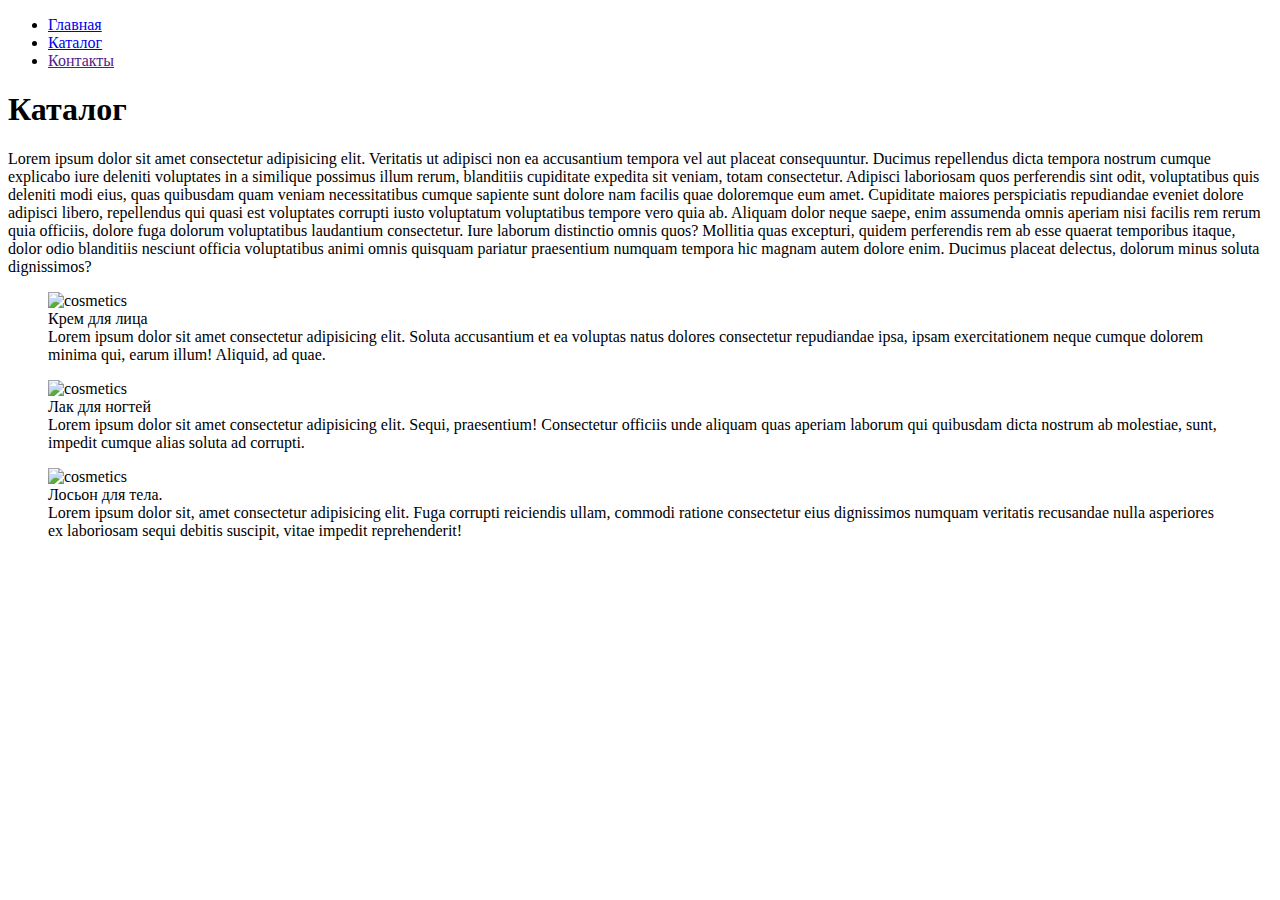
==== catalog/catalog.html @ c92a8948 "add new file" ====
<!DOCTYPE html>
<html lang="en">
<head>
    <meta charset="UTF-8">
    <meta name="viewport" content="width=device-width, initial-scale=1.0">
    <title>Document</title>
</head>
<body>
    <ul>
        <li><a href="../index.html">Главная</a></li>
        <li><a href="#">Каталог</a></li>
        <li><a href="">Контакты</a></li>
    </ul>
    <h1>Каталог</h1>
    <p>Lorem ipsum dolor sit amet consectetur adipisicing elit. Veritatis ut adipisci non ea accusantium tempora vel aut placeat consequuntur. Ducimus repellendus dicta tempora nostrum cumque explicabo iure deleniti voluptates in a similique possimus illum rerum, blanditiis cupiditate expedita sit veniam, totam consectetur. Adipisci laboriosam quos perferendis sint odit, voluptatibus quis deleniti modi eius, quas quibusdam quam veniam necessitatibus cumque sapiente sunt dolore nam facilis quae doloremque eum amet. Cupiditate maiores perspiciatis repudiandae eveniet dolore adipisci libero, repellendus qui quasi est voluptates corrupti iusto voluptatum voluptatibus tempore vero quia ab. Aliquam dolor neque saepe, enim assumenda omnis aperiam nisi facilis rem rerum quia officiis, dolore fuga dolorum voluptatibus laudantium consectetur. Iure laborum distinctio omnis quos? Mollitia quas excepturi, quidem perferendis rem ab esse quaerat temporibus itaque, dolor odio blanditiis nesciunt officia voluptatibus animi omnis quisquam pariatur praesentium numquam tempora hic magnam autem dolore enim. Ducimus placeat delectus, dolorum minus soluta dignissimos?</p>
     <figure><img  src="../img/ecofriendly-beauty-product.jpg" alt="cosmetics"title="cosmetics" width="300" height="300">
        <figcaption>Крем для лица
            <br>
            Lorem ipsum dolor sit amet consectetur adipisicing elit. Soluta accusantium et ea voluptas natus dolores consectetur repudiandae ipsa, ipsam exercitationem neque cumque dolorem minima qui, earum illum! Aliquid, ad quae.</figcaption></figure>
        <figure><img src="../img/nail-polish-floral-background.jpg" alt="cosmetics"  title="Лак для ногтей" width="300" height="300">
        <figcaption>Лак для ногтей
            <br>
            Lorem ipsum dolor sit amet consectetur adipisicing elit. Sequi, praesentium! Consectetur officiis unde aliquam quas aperiam laborum qui quibusdam dicta nostrum ab molestiae, sunt, impedit cumque alias soluta ad corrupti. </figcaption></figure>

        <figure><img src="../img/bottle-cosmetic-lotion.jpg" alt="cosmetics" title="Лосьон для тела" width="300" height="300">
        <figcaption>Лосьон для тела.
            <br>
            Lorem ipsum dolor sit, amet consectetur adipisicing elit. Fuga corrupti reiciendis ullam, commodi ratione consectetur eius dignissimos numquam veritatis recusandae nulla asperiores ex laboriosam sequi debitis suscipit, vitae impedit reprehenderit!
        </figcaption></figure> 
</body>
</html>
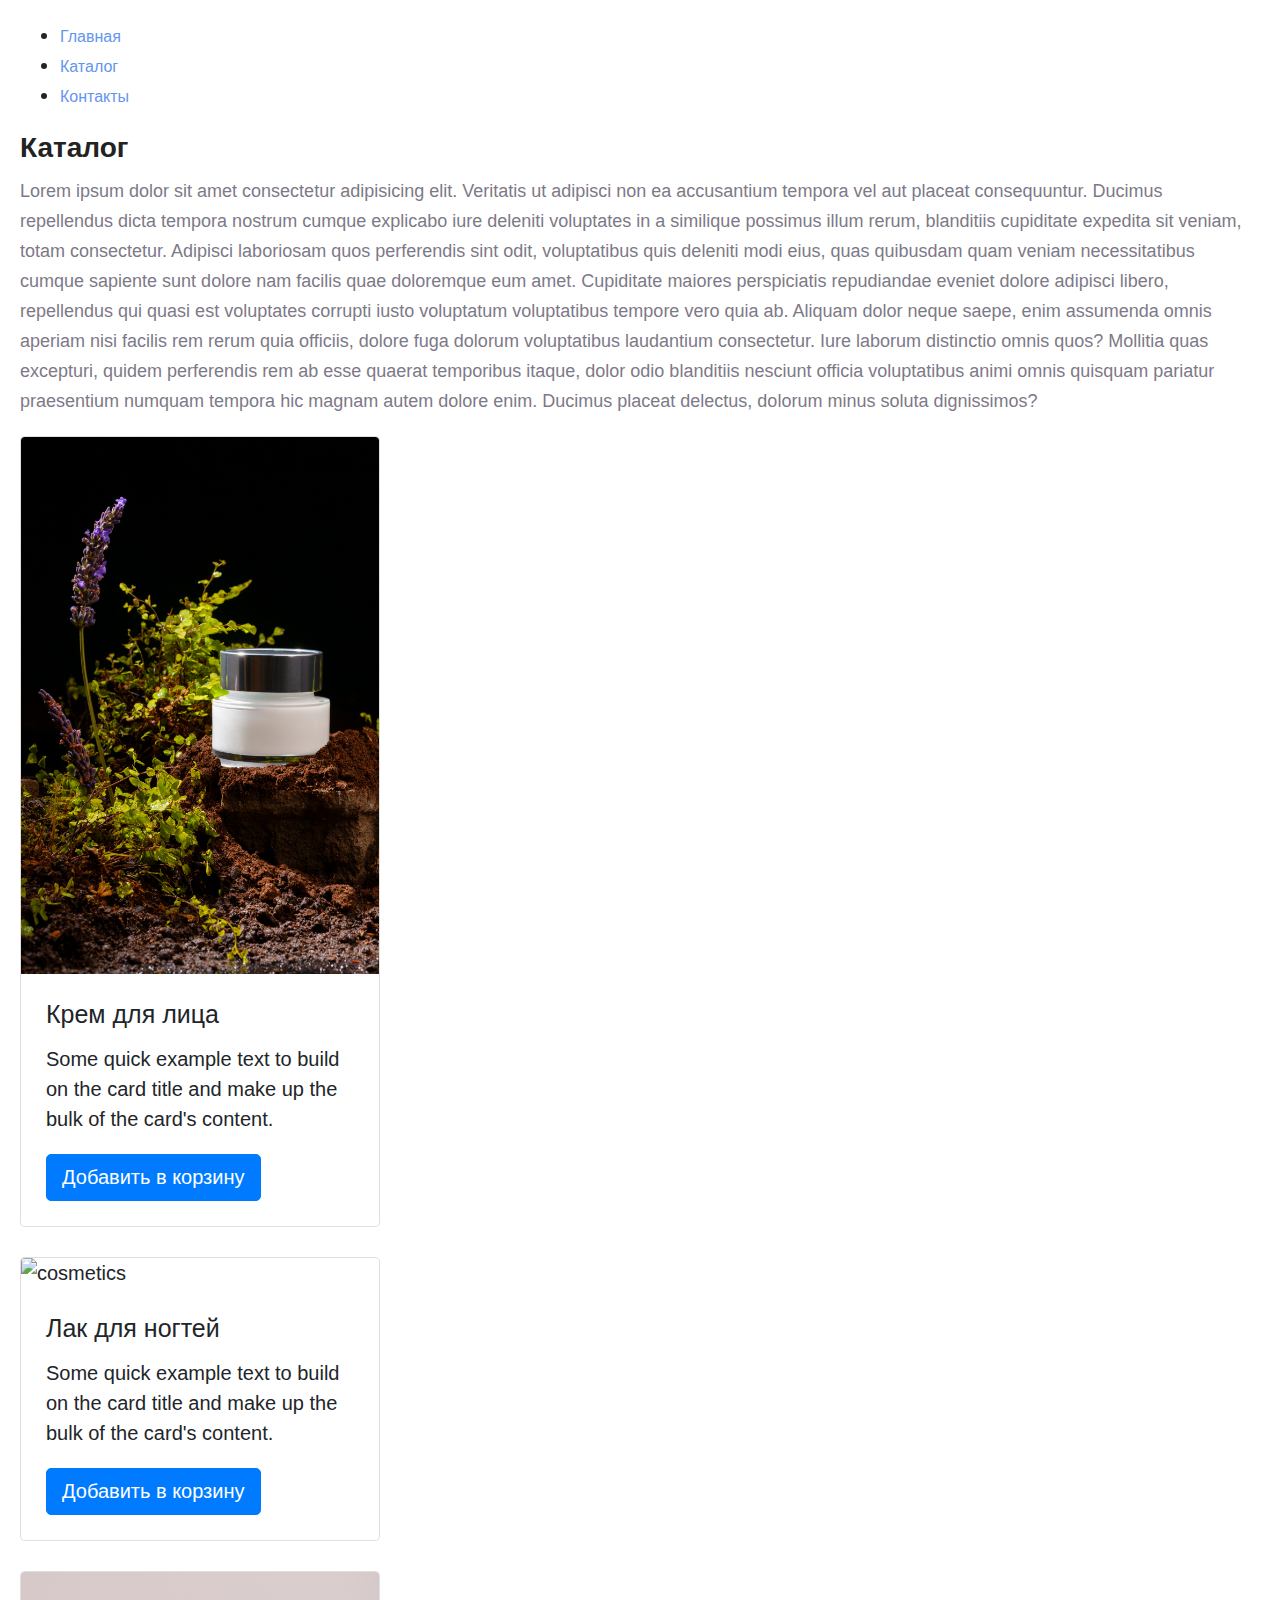
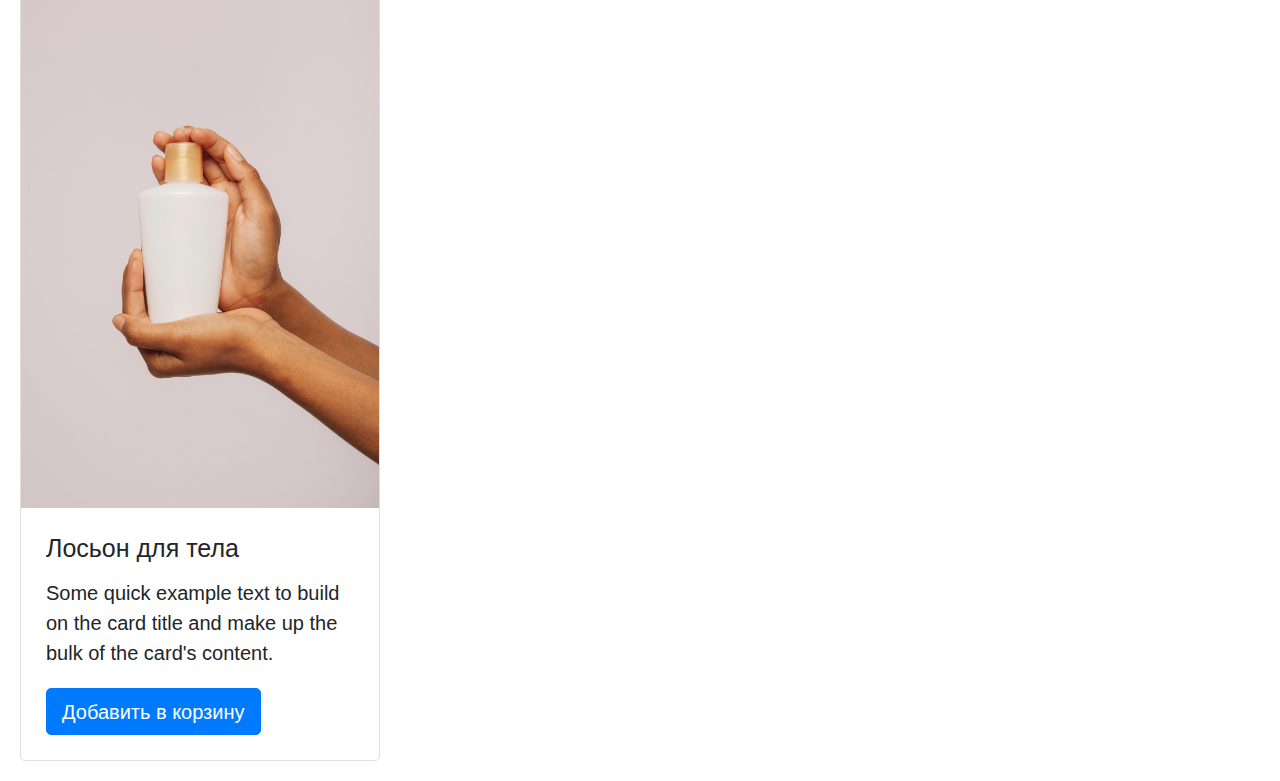
==== commit 52a38a87: "create new task" ====
--- a/catalog/catalog.html
+++ b/catalog/catalog.html
@@ -4,28 +4,60 @@
     <meta charset="UTF-8">
     <meta name="viewport" content="width=device-width, initial-scale=1.0">
     <title>Document</title>
+    <meta
+      name="viewport"
+      content="width=device-width, initial-scale=1, shrink-to-fit=no"
+    />
+    <link
+      rel="stylesheet"
+      href="https://stackpath.bootstrapcdn.com/bootstrap/4.3.1/css/bootstrap.min.css"
+      integrity="sha384-ggOyR0iXCbMQv3Xipma34MD+dH/1fQ784/j6cY/iJTQUOhcWr7x9JvoRxT2MZw1T"
+      crossorigin="anonymous"/>
+    <link rel="stylesheet" href="../style/style.css">
+    <link rel="stylesheet" href="./style/style.css" />
+    <link rel="preconnect" href="https://fonts.googleapis.com" />
+    <link rel="preconnect" href="https://fonts.gstatic.com" crossorigin />
+    <link
+      href="https://fonts.googleapis.com/css2?family=Fira+Sans:ital,wght@1,300&family=Nunito:ital,wght@1,300&display=swap"
+      rel="stylesheet"
+    />
 </head>
 <body>
     <ul>
-        <li><a href="../index.html">Главная</a></li>
-        <li><a href="#">Каталог</a></li>
-        <li><a href="">Контакты</a></li>
+        <li><a class = "menu_cl" href="../index.html">Главная</a></li>
+        <li><a class = "menu_cl" href="#">Каталог</a></li>
+        <li><a class = "menu_cl" href="">Контакты</a></li>
     </ul>
-    <h1>Каталог</h1>
-    <p>Lorem ipsum dolor sit amet consectetur adipisicing elit. Veritatis ut adipisci non ea accusantium tempora vel aut placeat consequuntur. Ducimus repellendus dicta tempora nostrum cumque explicabo iure deleniti voluptates in a similique possimus illum rerum, blanditiis cupiditate expedita sit veniam, totam consectetur. Adipisci laboriosam quos perferendis sint odit, voluptatibus quis deleniti modi eius, quas quibusdam quam veniam necessitatibus cumque sapiente sunt dolore nam facilis quae doloremque eum amet. Cupiditate maiores perspiciatis repudiandae eveniet dolore adipisci libero, repellendus qui quasi est voluptates corrupti iusto voluptatum voluptatibus tempore vero quia ab. Aliquam dolor neque saepe, enim assumenda omnis aperiam nisi facilis rem rerum quia officiis, dolore fuga dolorum voluptatibus laudantium consectetur. Iure laborum distinctio omnis quos? Mollitia quas excepturi, quidem perferendis rem ab esse quaerat temporibus itaque, dolor odio blanditiis nesciunt officia voluptatibus animi omnis quisquam pariatur praesentium numquam tempora hic magnam autem dolore enim. Ducimus placeat delectus, dolorum minus soluta dignissimos?</p>
-     <figure><img  src="../img/ecofriendly-beauty-product.jpg" alt="cosmetics"title="cosmetics" width="300" height="300">
-        <figcaption>Крем для лица
-            <br>
-            Lorem ipsum dolor sit amet consectetur adipisicing elit. Soluta accusantium et ea voluptas natus dolores consectetur repudiandae ipsa, ipsam exercitationem neque cumque dolorem minima qui, earum illum! Aliquid, ad quae.</figcaption></figure>
-        <figure><img src="../img/nail-polish-floral-background.jpg" alt="cosmetics"  title="Лак для ногтей" width="300" height="300">
-        <figcaption>Лак для ногтей
-            <br>
-            Lorem ipsum dolor sit amet consectetur adipisicing elit. Sequi, praesentium! Consectetur officiis unde aliquam quas aperiam laborum qui quibusdam dicta nostrum ab molestiae, sunt, impedit cumque alias soluta ad corrupti. </figcaption></figure>
+    <h1 class="title_h1">Каталог</h1>
+    <p class="paragraph">Lorem ipsum dolor sit amet consectetur adipisicing elit. Veritatis ut adipisci non ea accusantium tempora vel aut placeat consequuntur. Ducimus repellendus dicta tempora nostrum cumque explicabo iure deleniti voluptates in a similique possimus illum rerum, blanditiis cupiditate expedita sit veniam, totam consectetur. Adipisci laboriosam quos perferendis sint odit, voluptatibus quis deleniti modi eius, quas quibusdam quam veniam necessitatibus cumque sapiente sunt dolore nam facilis quae doloremque eum amet. Cupiditate maiores perspiciatis repudiandae eveniet dolore adipisci libero, repellendus qui quasi est voluptates corrupti iusto voluptatum voluptatibus tempore vero quia ab. Aliquam dolor neque saepe, enim assumenda omnis aperiam nisi facilis rem rerum quia officiis, dolore fuga dolorum voluptatibus laudantium consectetur. Iure laborum distinctio omnis quos? Mollitia quas excepturi, quidem perferendis rem ab esse quaerat temporibus itaque, dolor odio blanditiis nesciunt officia voluptatibus animi omnis quisquam pariatur praesentium numquam tempora hic magnam autem dolore enim. Ducimus placeat delectus, dolorum minus soluta dignissimos?</p>
 
-        <figure><img src="../img/bottle-cosmetic-lotion.jpg" alt="cosmetics" title="Лосьон для тела" width="300" height="300">
-        <figcaption>Лосьон для тела.
-            <br>
-            Lorem ipsum dolor sit, amet consectetur adipisicing elit. Fuga corrupti reiciendis ullam, commodi ratione consectetur eius dignissimos numquam veritatis recusandae nulla asperiores ex laboriosam sequi debitis suscipit, vitae impedit reprehenderit!
-        </figcaption></figure> 
+    <div class="card" style="width: 18rem;">
+        <img src="../img/ecofriendly-beauty-product.jpg" class="card-img-top" alt="cosmetics">
+        <div class="card-body">
+          <h5 class="card-title">Крем для лица</h5>
+          <p class="card-text">Some quick example text to build on the card title and make up the bulk of the card's content.</p>
+          <a href="#" class="btn btn-primary">Добавить в корзину</a>
+        </div>
+      </div>
+      <br>
+      <div class="card" style="width: 18rem;">
+        <img src="../img/nail-polish-floral-background.jpg"  class="card-img-top" alt="cosmetics">
+        <div class="card-body">
+          <h5 class="card-title">Лак для ногтей</h5>
+          <p class="card-text">Some quick example text to build on the card title and make up the bulk of the card's content.</p>
+          <a href="#" class="btn btn-primary">Добавить в корзину</a>
+        </div>
+      </div>
+      <br>
+
+      <div class="card" style="width: 18rem;">
+        <img src="../img/bottle-cosmetic-lotion.jpg"  class="card-img-top" alt="cosmetics">
+        <div class="card-body">
+          <h5 class="card-title">Лосьон для тела</h5>
+          <p class="card-text">Some quick example text to build on the card title and make up the bulk of the card's content.</p>
+          <a href="#" class="btn btn-primary">Добавить в корзину</a>
+        </div>
+      </div>
+  
 </body>
 </html>--- a/style/style.css
+++ b/style/style.css
@@ -0,0 +1,39 @@
+a {
+  text-decoration: none;
+}
+
+html {
+  font-family: "Fira Sans", sans-serif;
+  font-family: "Nunito", sans-serif;
+  font-size: 20px;
+  margin: 10px;
+  padding: 10px;
+}
+
+.menu_cl {
+  color: cornflowerblue;
+  font-size: 16px;
+  line-height: 20px;
+}
+
+.title_h1 {
+  color: #222222;
+  font-size: 28px;
+  line-height: 36px;
+  font-weight: bold;
+}
+.paragraph {
+  font-style: normal;
+  font-weight: 300;
+  font-size: 18px;
+  line-height: 30px;
+  color: #7d7987;
+}
+
+.title_h2 {
+  color: coral;
+  font-style: normal;
+  font-weight: 700;
+  font-size: 36px;
+  line-height: 80px;
+}
